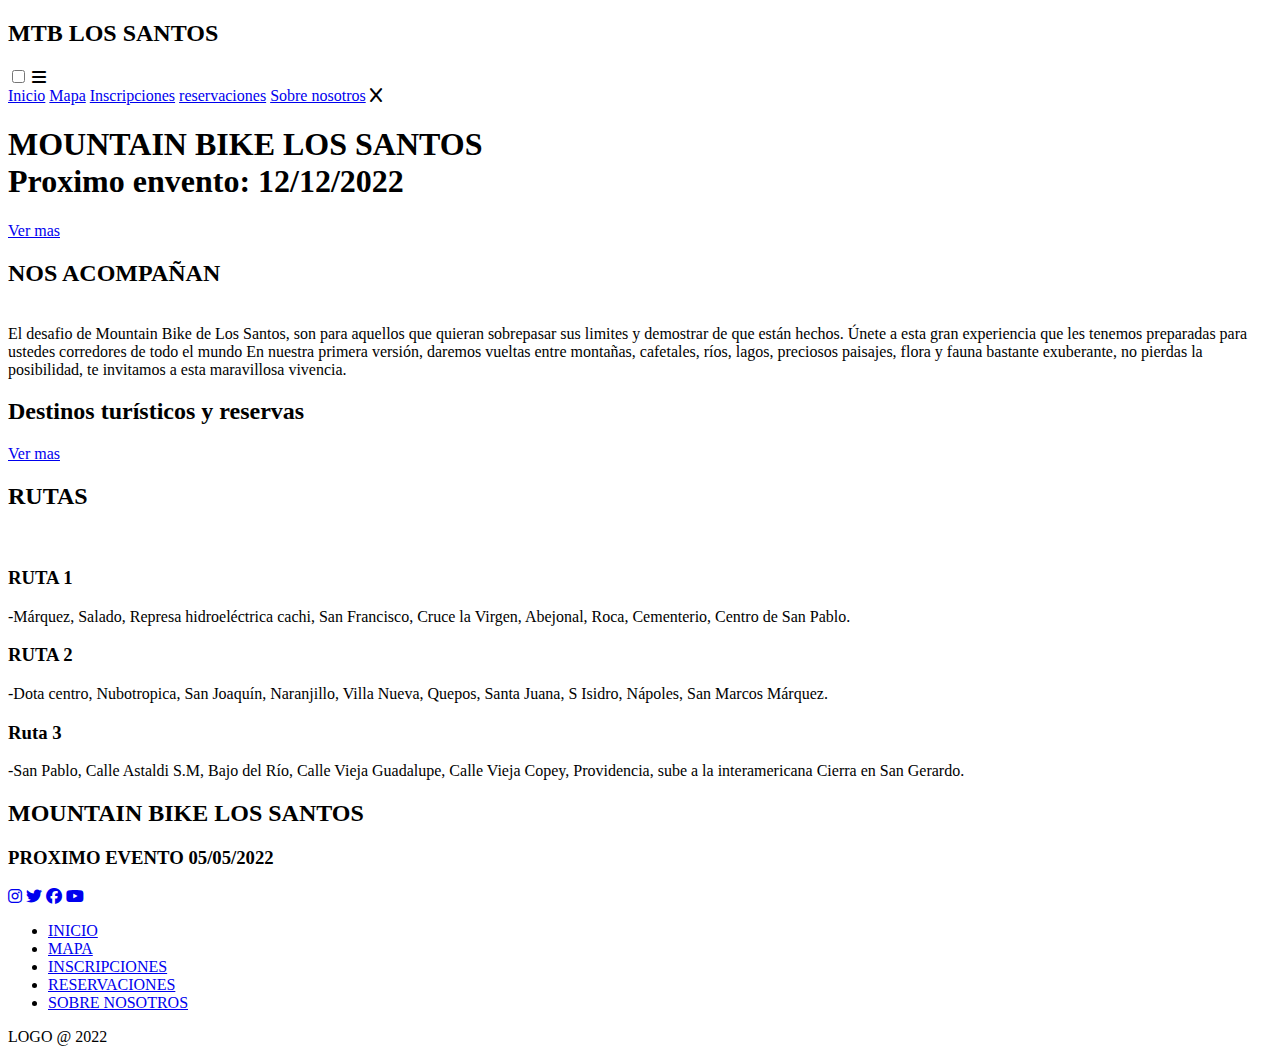
==== index.html @ a085ca8e "Sitio web creado para proyecto del INA" ====
<!DOCTYPE html>
<html lang="en">
<head>
    <meta charset="UTF-8">
    <meta http-equiv="X-UA-Compatible" content="IE=edge">
    <meta name="viewport" content="width=device-width, initial-scale=1.0">
    <title>MTB los Santos</title>
    <link rel="preconnect" href="https://fonts.googleapis.com">
    <link rel="preconnect" href="https://fonts.gstatic.com" crossorigin>
    <link href="https://fonts.googleapis.com/css2?family=Noto+Sans:wght@500&display=swap" rel="stylesheet">
    <link rel="stylesheet" href="https://cdnjs.cloudflare.com/ajax/libs/font-awesome/6.2.0/css/all.min.css">
    <link rel="stylesheet" href="/css/style.css">
    <style>
        @font-face {
            font-family: Made Soulmaze;
            src: url(/Fonts/MADE\ Soulmaze\ PERSONAL\ USE.otf);
        }
    </style>
</head>
<body>
    <header>
        <h2 class="logo">MTB LOS SANTOS</h2>
        <input type="checkbox" id="check">
        <label for="check" class="mostrar-menu">
            <i class="fa-solid fa-bars"></i>
        </label>
        <nav class="menu">
            <a href="/index.html">Inicio</a>
            <a href="/html/mapa.html">Mapa</a>
            <a href="/html/inscripciones.html">Inscripciones</a>
            <a href="/html/tours y reservaciones.html">reservaciones</a>
            <a href="/html/sobre-nosotros.html">Sobre nosotros</a>
            <label for="check" class="esconder-menu">
                <i class="fa-solid fa-x"></i>
            </label>
        </nav>
    </header>
    <!--!BANNER-->
    <section class="banner">
        <div class="contenido-banner">
            <h1> MOUNTAIN BIKE LOS SANTOS <span> <br></span>Proximo envento: 12/12/2022</h1>
            <a href="#" class="btn">Ver mas</a>
        </div>
    </section>
    <!--!DIVISION-->
    <div class="division"></div>
    <!--!PATROCIONIOS-->
    <section class="patrocinios">
        <h2>NOS ACOMPAÑAN</h2>
        <div class="fondo">
            <img src="/img/patrocinadores/bac.png" alt="">
            <img src="/img/patrocinadores/vans.png" alt="">
        </div>
    </section>
    <!--!INFO-->
    <section class="texto-landing-page">
        <div class="info">
            El desafio de Mountain Bike de Los Santos, son para aquellos que quieran sobrepasar sus limites y demostrar de que están
            hechos. Únete a esta gran experiencia que les tenemos preparadas para ustedes corredores de todo el mundo
            En nuestra primera versión, daremos vueltas entre montañas, cafetales, ríos, lagos, preciosos paisajes, flora y fauna
            bastante exuberante, no pierdas la posibilidad, te invitamos a esta maravillosa vivencia.
        </div>
    </section>
    <!--!RESERVAS-->
    <section class="reservas">
        <div class="texto">
            <h2>Destinos turísticos y reservas</h2>
        </div>
        <a href="#" class="btn">Ver mas</a>
    </section>
    <!--!RUTAS-->
    <section class="rutas">
                <h2>RUTAS</h2>
        <div class="glass">
            <div class="mapas">
                <img src="/img/recorrido/ruta-1.png" alt="">
                <img src="/img/recorrido/ruta-2.png" alt="">
                <img src="/img/recorrido/ruta-3.png" alt="">
            </div>
            <div class="texto">
                <div class="ruta">
                    <h3>RUTA 1</h3>
                    <p>-Márquez, Salado, Represa hidroeléctrica cachi, San Francisco, Cruce la Virgen, Abejonal, Roca, Cementerio, Centro de San Pablo.</p>
                </div>
                <div class="ruta">
                    <h3>RUTA 2</h3>
                    <p>-Dota centro, Nubotropica, San Joaquín, Naranjillo, Villa Nueva, Quepos, Santa Juana, S Isidro, Nápoles, San Marcos Márquez.</p>
                </div>
                <div class="ruta">
                    <h3>Ruta 3</h3>
                    <p>-San Pablo, Calle Astaldi S.M, Bajo del Río, Calle Vieja Guadalupe, Calle Vieja Copey, Providencia, sube a la
                    interamericana Cierra en San Gerardo.</p>
                </div>
            </div>
        </div>
    </section>
    <!--!EVENTO-->
    <section class="evento">
        <div class="info-evento">
        <h2>MOUNTAIN BIKE LOS SANTOS</h2>
        <h3>PROXIMO EVENTO 05/05/2022</h3>
        </div>
    </section>
    <!--!FOOTER-->
    <footer>
        <div class="social">
            <a href="#"><i class="fab fa-instagram"></i></a>
            <a href="#"><i class="fab fa-twitter"></i></a>
            <a href="#"><i class="fab fa-facebook"></i></a>
            <a href="#"><i class="fab fa-youtube"></i></a>
        </div>
        <ul class="list">
            <li>
                <a href="#">INICIO</a>
            </li>
            <li>
                <a href="/html/mapa.html">MAPA</a>
            </li>
            <li>
                <a href="/html/inscripciones.html">INSCRIPCIONES</a>
            </li>
            <li>
                <a href="/html/tours y reservaciones.html">RESERVACIONES</a>
            </li>
            <li>
                <a href="/html/sobre-nosotros.html">SOBRE NOSOTROS</a>
            </li>
        </ul>
        <p class="copyright">
            LOGO @ 2022
        </p>
    </footer>
</body>
</html>
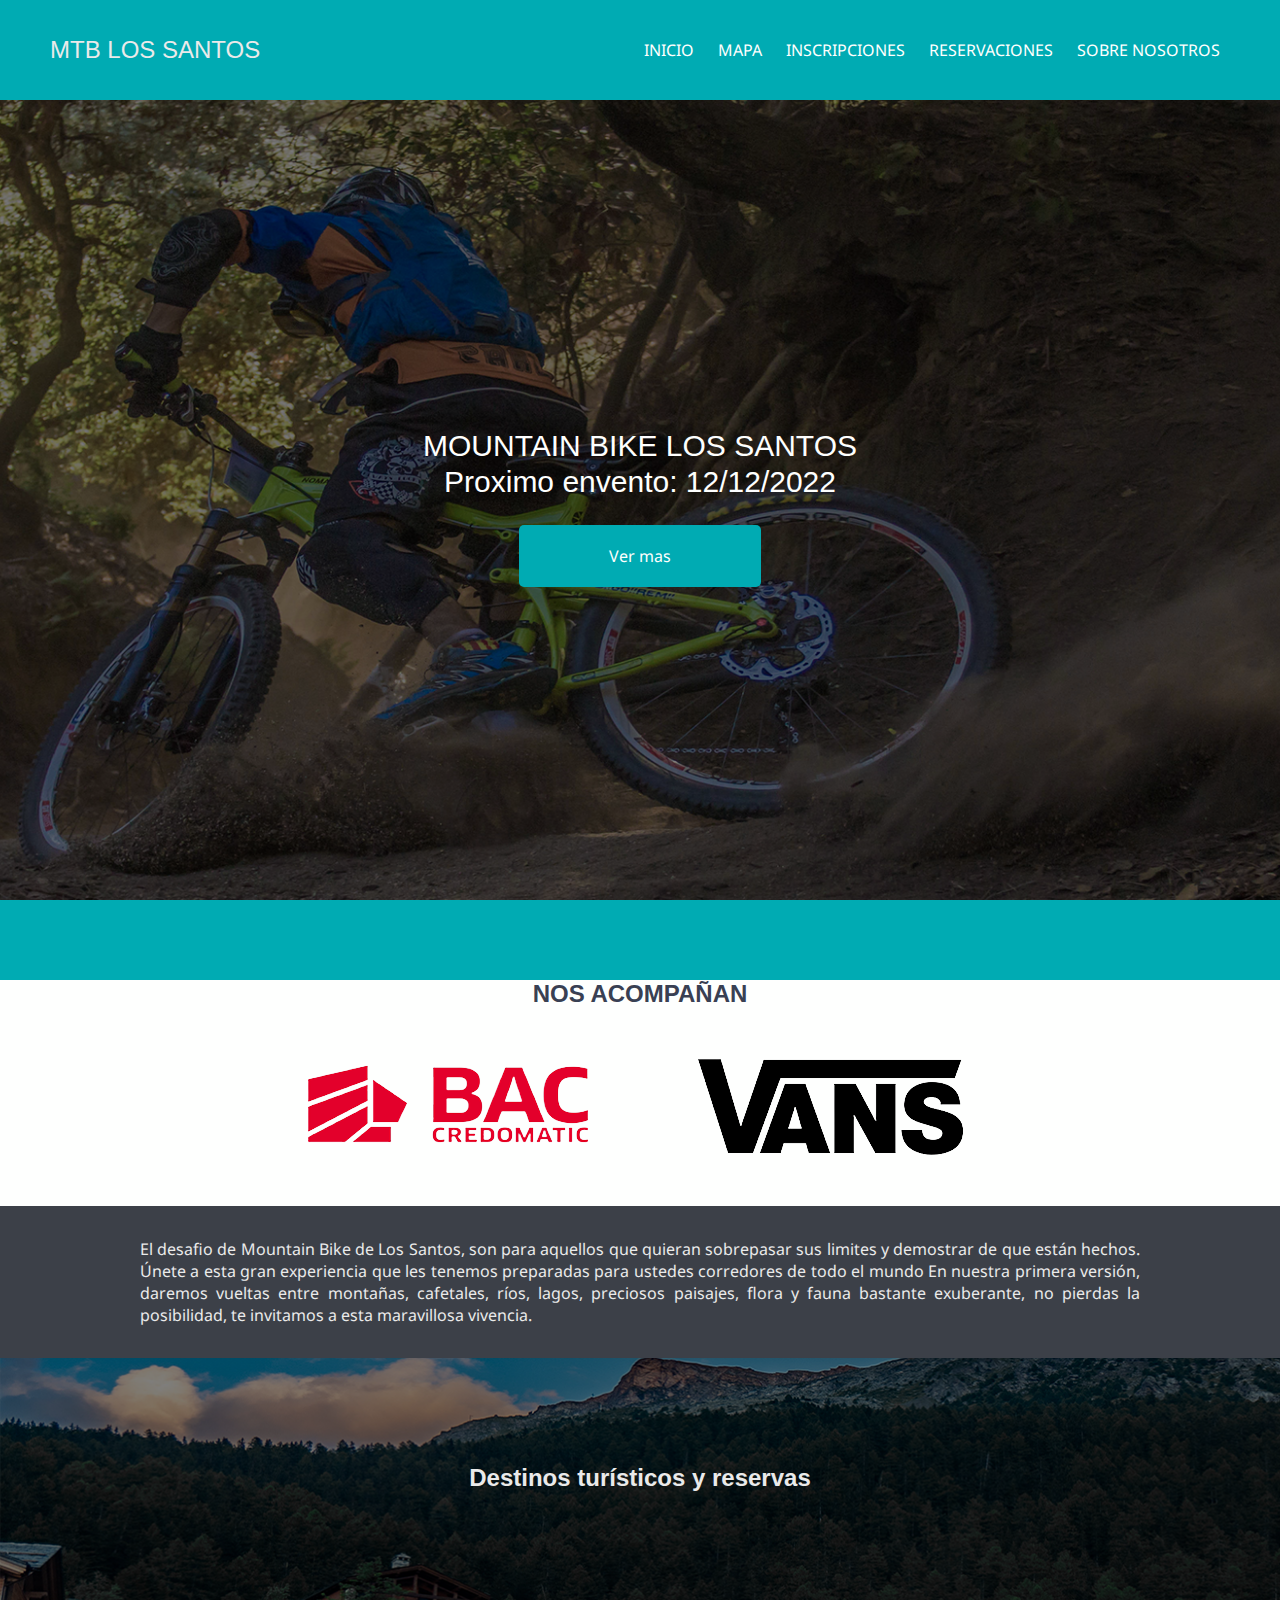
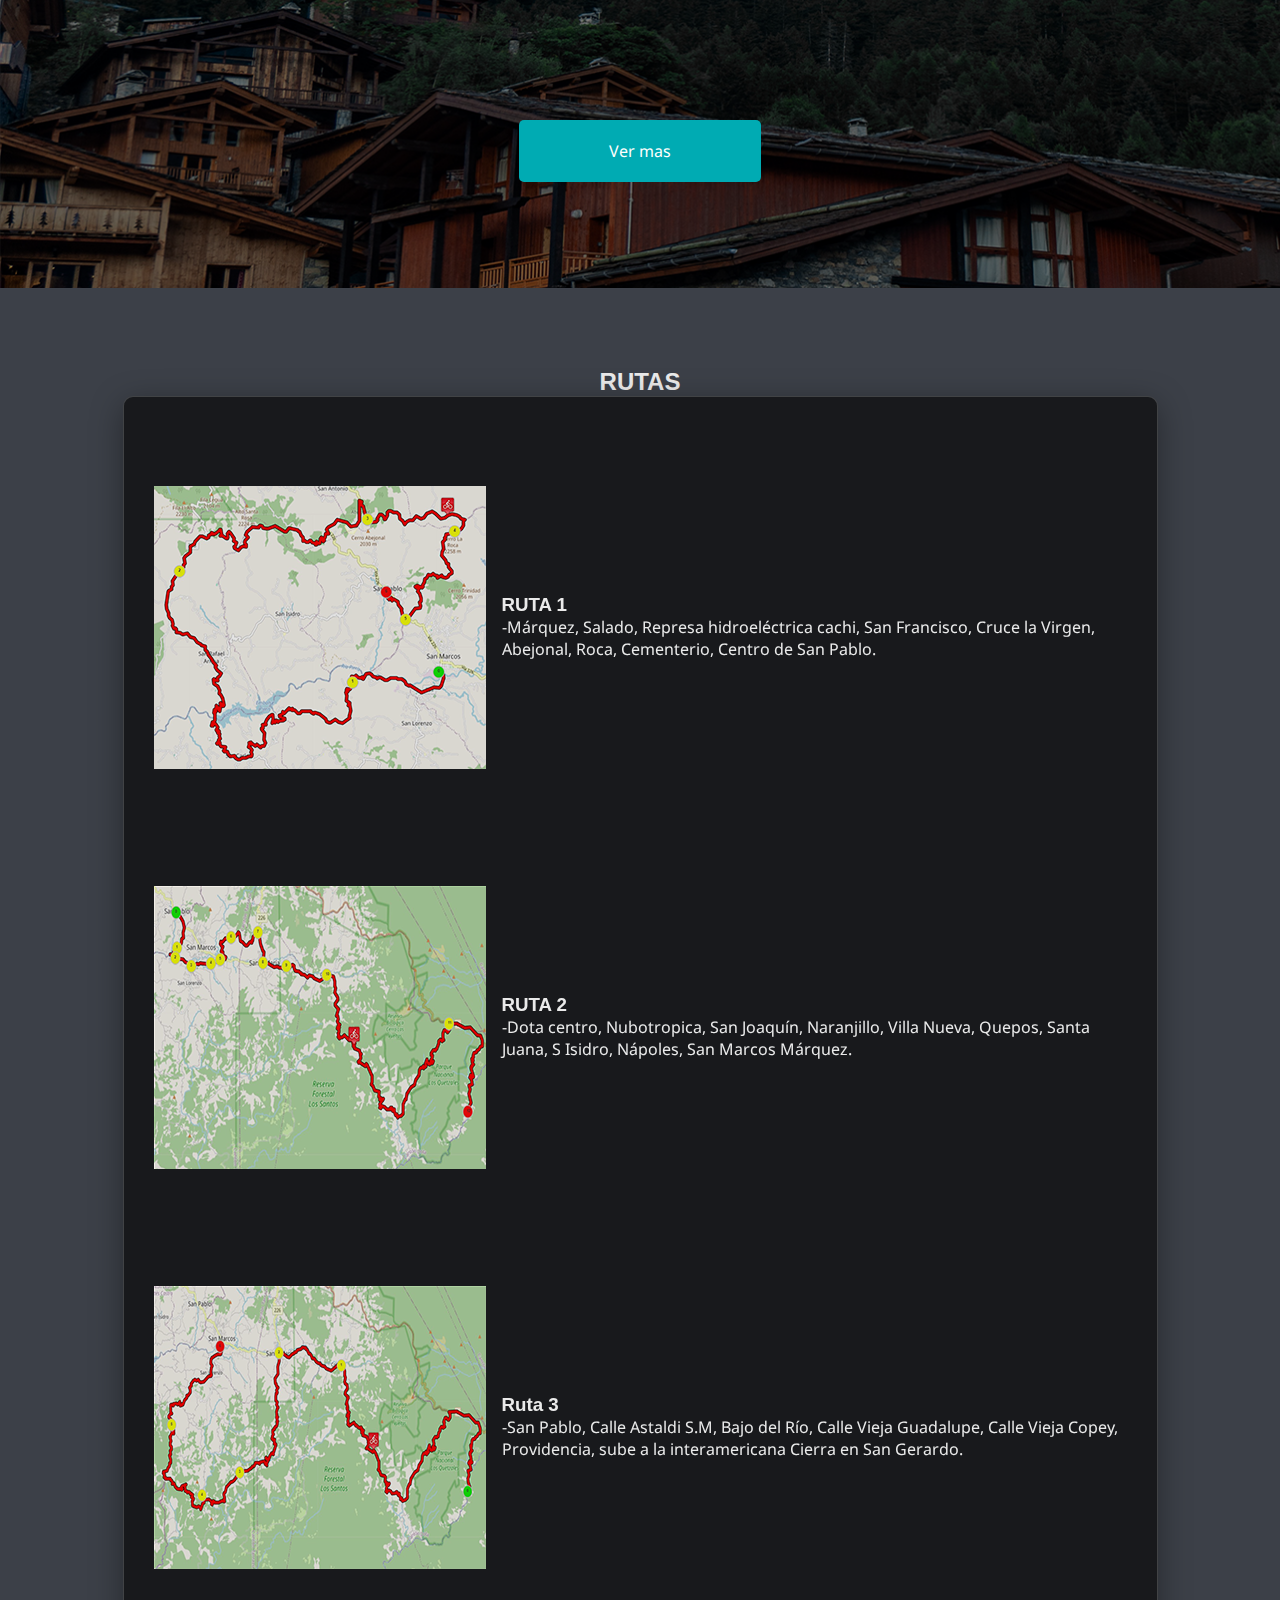
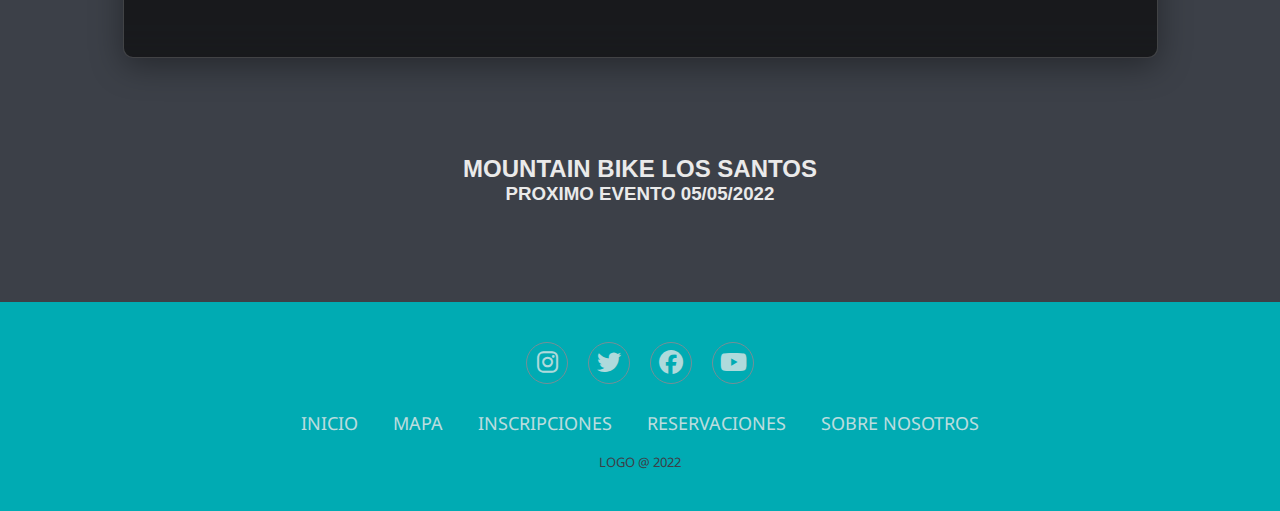
==== commit 77588ec7: "Update index.html" ====
--- a/index.html
+++ b/index.html
@@ -9,7 +9,7 @@
     <link rel="preconnect" href="https://fonts.gstatic.com" crossorigin>
     <link href="https://fonts.googleapis.com/css2?family=Noto+Sans:wght@500&display=swap" rel="stylesheet">
     <link rel="stylesheet" href="https://cdnjs.cloudflare.com/ajax/libs/font-awesome/6.2.0/css/all.min.css">
-    <link rel="stylesheet" href="/css/style.css">
+    <link rel="stylesheet" href="./css/style.css">
     <style>
         @font-face {
             font-family: Made Soulmaze;
@@ -131,4 +131,4 @@
         </p>
     </footer>
 </body>
-</html>+</html>
--- a/css/style.css
+++ b/css/style.css
@@ -0,0 +1,813 @@
+/*!RESET*/
+
+:root {
+    --main-color: #00abb3;
+    --background: #394053;
+    --font-1: #fefffe;
+    --font-2: #9D858D;
+}
+
+* {
+    padding: 0;
+    margin: 0;
+    font-family: 'Noto Sans', sans-serif;
+}
+
+body {
+    background-color: #3c4048;
+    color: #EAEAEA;
+}
+
+h1, h2, h3, h4, h5, h6 {
+    font-family: 'Made soulmaze',sans-serif ;
+}
+
+/*!HEADER*/
+
+header {
+    height: 100px;
+    background: var(--main-color);
+    padding:  0 50px;
+    display: flex;
+    justify-content: space-between;
+    align-items: center;
+}
+
+.logo {
+    text-transform: uppercase;
+    font-weight: 200;
+}
+
+.menu a {
+    color: var(--font-1);
+    text-transform: uppercase;
+    text-decoration: none;
+    padding: 0 10px;
+    transition: 0.4s;
+}
+
+.mostrar-menu,
+.esconder-menu {
+    font-size: 25px;
+    cursor: pointer;
+    display: none;
+    transition: 0.4s;
+}
+
+.mostrar-menu {
+    order: 1;
+}
+
+.menu a:hover,
+.mostrar-menu:hover {
+    color: var(--background);
+}
+
+.esconder-menu:hover {
+    color: var(--main-color);
+}
+
+#check {
+    display: none;
+}
+
+/*!BANNER*/
+
+.banner {
+    padding: 0 50px;
+    background-image: url(/img/banner/banner-1.png);
+    height: 800px;
+    background-size: cover;
+    background-position: center;
+    text-align: center;
+}
+
+.banner-1 {
+    padding: 0 50px;
+    background-image: url(/img/banner/banner-2.png);
+    height: 800px;
+    background-size: cover;
+    background-position: center;
+    text-align: center;
+}
+
+.banner-2 {
+    padding: 0 50px;
+    background-image: url(/img/banner/banner-4.png);
+    height: 800px;
+    background-size: cover;
+    background-position: center;
+    text-align: center;
+}
+
+.banner-3 {
+    padding: 0 50px;
+    background-image: url(/img/banner/banner-3.png);
+    height: 800px;
+    background-size: cover;
+    background-position: center;
+    text-align: center;
+}
+
+.banner-4 {
+    padding: 0 50px;
+    background-image: url(/img/banner/banner-7.png);
+    height: 800px;
+    background-size: cover;
+    background-position: center;
+    text-align: center;
+}
+
+.banner-elite {
+    width: 100%;
+    background-image: url(/img/banner/banner-6.png);
+    height: 800px;
+    background-size: cover;
+    background-position: center;
+    text-align: center;
+}
+
+.contenido-banner {
+    position: relative;
+    color: var(--font-1);
+    height: 100%;
+    display: flex;
+    flex-direction: column;
+    justify-content: center;
+}
+
+.contenido-banner h1 {
+    font-size: 30px;
+    font-weight: 400;
+    padding: 10px 0px;
+}
+
+.contenido-banner h1 span {
+    font-weight: 600;
+}
+
+.btn { /*?PREGUNTAR SI UN BTN OCUPA SER RESPONSIVE*/
+    margin-top: 1rem;
+    text-decoration: none;
+    color: var(--font-1);
+    padding: 20px 90px;
+    background: var(--main-color);
+    align-self: baseline;
+    border-radius: 5px;
+    align-self: center;
+}
+
+.btn:hover {
+    background: var(--background);
+    transition: all 0.4s;
+}
+
+/*!DIVISION*/
+
+.division {
+    height: 80px;
+    width: 100%;
+    background-color: var(--main-color);
+}
+
+/*!PATROCINIOS*/
+
+.patrocinios{
+    background-color: var(--font-1);
+    color: var(--background);
+    text-align: center;
+}
+
+.fondo { /*!REDIMENSIONAR LAS IMAGENES*/
+    background-color: var(--font-1);
+    position: relative;
+    display: flex;
+    justify-content: center;
+    text-align: center;
+}
+
+/*!INFO */
+
+.texto-landing-page {
+    display: flex;
+    text-align: justify;
+    justify-content: center;
+}
+
+.info {
+    width: 1000px;
+    margin-top: 2rem;
+    margin-bottom: 2rem;
+}
+
+/*!RESERVAS*/
+
+.reservas {
+    width: 100%;
+    height: 530px;
+    background-image: url(/img/reservaciones/banner-hotel-2.png);
+    background-size: cover;
+    display: flex;
+    justify-content: space-around;
+    flex-direction: column;
+    align-items: center;
+}
+
+.texto {
+    font-family: 'Made soulmaze', sans-serif;
+}
+
+/*!RUTAS*/
+
+.rutas {
+/*     border: 1px solid #00abb3; */
+    width: 100%;
+    height: 1290px;
+    margin-top: 5rem;
+    display: flex;
+    align-items: center;
+    justify-content: center;
+    flex-direction: column;
+}
+
+.glass {
+/*     border: 1px solid #00abb3; */
+    width: 973px;
+    height: 1200px;
+    display: flex;
+    justify-content: space-between;
+    padding: 30px;
+    background: rgba(0, 0, 0, 0.6);
+    box-shadow: 0 8px 32px 0 rgba(0, 0, 0, 0.37);
+    backdrop-filter: blur(14px);
+    -webkit-backdrop-filter: blur(14px);
+    border-radius: 10px;
+    border: 1px solid rgba(255, 255, 255, 0.18);
+}
+
+.mapas {
+    display: flex;
+    flex-direction: column;
+    justify-content: space-around;
+    margin-right: 1rem;
+}
+
+.glass .texto {
+    display: flex;
+    flex-direction: column;
+    justify-content: space-around;
+}
+
+/*!EVENTO*/
+
+.evento {
+    width: 100%;
+    height: 20vh;
+    margin-top: 2rem ;
+    margin-bottom: 2rem;
+    display: flex;
+    flex-direction: column;
+    align-items: center;
+    justify-content: space-around;
+}
+
+.info-evento {
+    display: flex;
+    flex-direction: column;
+    justify-content: space-around;
+    align-items: center;
+}
+
+/*!FOOTER*/
+
+footer {
+    padding:  40px 0;
+    background-color: #00abb3;
+    width: 100%;
+}
+
+footer .social {
+    text-align: center;
+    padding-bottom: 25px;
+    color: #EAEAEA;
+}
+
+footer .social a {
+    font-size: 24px;
+    color: inherit;
+    border: 1px solid var(--font-2);
+    width: 40px;
+    height: 40px;
+    line-height: 38px;
+    display: inline-block;
+    text-align: center;
+    border-radius: 50px;
+    margin: 0 8px;
+    opacity: 0.75;
+}
+
+footer .social a:hover {
+    opacity: 0.9;
+}
+
+footer ul {
+    margin: 0;
+    padding: 0;
+    list-style: none;
+    font-size: 18px;
+    line-height: 1.6;
+    margin-bottom: 0;
+    text-align: center;
+}
+
+footer ul li a {
+    color: inherit;
+    text-decoration: none;
+    opacity: 0.8;
+}
+
+footer ul li {
+    display: inline-block;
+    padding: 0 15px;
+}
+
+footer ul li a:hover {
+    opacity: 1;
+}
+
+footer .copyright {
+    margin-top: 15px;
+    text-align: center;
+    font-size: 13px;
+    color: #3c4048;
+}
+
+/*TODO_MAPA.HTML*/
+
+/*!INFO*/
+
+.texto-mapa {
+    display: flex;
+    flex-direction: column;
+    justify-content: center;
+    align-items: center;
+    margin-bottom: 5rem;
+}
+
+/*!ETAPAS*/
+
+.etapas {
+    width: 100%;
+    display: flex;
+    flex-direction: row;
+    flex-wrap: wrap;
+    justify-content: space-around;
+}
+
+.etapa {
+    margin-bottom: 2rem;
+    display: flex;
+    flex-direction: column;
+    align-items: center;
+    justify-content: space-between;
+    background: rgba(0, 171, 179, 0.50);
+    box-shadow: 0 8px 32px 0 rgba(0, 0, 0, 0.37);
+    backdrop-filter: blur(14px);
+    -webkit-backdrop-filter: blur(14px);
+    border-radius: 10px;
+    border: 1px solid rgba(255, 255, 255, 0.18);
+}
+
+.nombre-etapas {
+    margin: 2rem 2rem;
+}
+
+.localizaciones {
+    width: 500px;
+    display: flex;
+    align-items: center;
+    text-align: justify;
+    margin: 2rem;
+}
+
+.altimetria-datos {
+    margin-bottom: 2rem;
+}
+
+/*!TOURS Y RESERVACIONES*/
+
+.botones-reservas {
+    height: 10rem;
+    display: flex;
+    align-items: center;
+    justify-content: space-around;
+}
+
+.paquetes {
+    display: flex;
+    flex-direction: column;
+    justify-content: center;
+    align-items: center;
+}
+
+.image {
+    width: 100%;
+    height: 50vh;
+    background-image: url(/img/reservaciones/caminata.png);
+    background-size: cover;
+    display: flex;
+    justify-content: center;
+    align-items: center;
+}
+
+.image-2 {
+    width: 100%;
+    height: 50vh;
+    margin-top: 4rem;
+    background-image: url(/img/reservaciones/represa.png);
+    background-size: cover;
+    display: flex;
+    justify-content: center;
+    align-items: center;
+}
+
+.texto-paquete {
+    width: 700px;
+    margin-top: 3rem;
+    margin-bottom: 3rem;
+    display: flex;
+    justify-content: center;
+    flex-direction: column;
+    align-items: center;
+}
+
+.image-3 {
+    width: 940px;
+    height: 50vh;
+    margin-top: 5rem;
+    background-image: url(/img/reservaciones/quetzal/banner.jpg);
+    background-size: auto;
+    display: flex;
+    justify-content: center;
+    align-items: center;
+}
+
+.image-4 {
+    width: 940px;
+    height: 50vh;
+    margin-top: 5rem;
+    background-image: url(/img/reservaciones/dantica/banner-2.jpg);
+    background-size: auto;
+    display: flex;
+    justify-content: center;
+    align-items: center;
+}
+
+/*TODO_INSCRIPCIONES.HTML*/
+
+.retos {
+    display: flex;
+    flex-direction: column;
+    justify-content: center;
+    align-items: center;
+}
+
+.open {
+    width: 100%;
+    display: flex;
+    flex-direction: column;
+    justify-content: space-between;
+    align-items: center;
+}
+
+.info-open {
+    width: 800px;
+    display: flex;
+    flex-direction: column;
+    justify-content: center;
+    align-items: center;
+}
+
+.info-open span {
+    color: #00abb3;
+    font-family: 'Made soulmaze', sans-serif;
+    margin-bottom: 1rem;
+}
+
+.categoria-open {
+    width: 100%;
+    display: flex;
+    justify-content: center;
+    align-items: center;
+    flex-direction: column;
+    font-family: 'Made soulmaze', sans-serif;
+}
+
+.cuadro-categoria {
+    width: 500px;
+    display: flex; 
+    flex-direction: column;
+    justify-content: space-between;
+    text-align: justify;
+    padding: 30px;
+    background: rgba(0, 171, 179, 0.50);
+    box-shadow: 0 8px 32px 0 rgba(0, 0, 0, 0.37);
+    backdrop-filter: blur(14px);
+    -webkit-backdrop-filter: blur(14px);
+    border-radius: 10px;
+    border: 1px solid rgba(255, 255, 255, 0.18);
+    margin-bottom: 2rem;
+}
+
+.kits {
+    margin-bottom: 2rem;
+    display: flex;
+    flex-direction: column;
+    justify-content: center;
+}
+
+.premios {
+    width: 100%;
+    height: 30vh;
+    display: flex;
+    justify-content: center;
+    align-items: center;
+}
+
+.franja {
+    width: 100%;
+    height: 100px;
+    background-color: #00abb3;
+    display: flex;
+    align-items: center;
+    justify-content: center;
+}
+
+.tabla {
+    width: 500px;
+    display: flex;
+    align-items: center;
+    justify-content: space-around;
+    padding: 30px;
+    background: rgba(0, 171, 179, 0.50);
+    box-shadow: 0 8px 32px 0 rgba(0, 0, 0, 0.37);
+    backdrop-filter: blur(14px);
+    -webkit-backdrop-filter: blur(14px);
+    border-radius: 10px;
+    border: 1px solid rgba(255, 255, 255, 0.18);
+}
+
+
+/*!MEDIA*/
+
+@media(max-width:1200px) {
+    /*?HEADER*/
+    .mostrar-menu,
+    .esconder-menu {
+        display: block;
+    }
+    .menu {
+        position: fixed;
+        width: 100%;
+        height: 100vh;
+        background: var(--background);
+        right: -100%;
+        top: 0;
+        text-align: center;
+        padding: 100px 0px;
+        z-index: 100;
+        transition: 0.8s;
+    }
+    .menu a {
+        display: block;
+        padding: 20px;
+    }
+    .menu a:hover {
+        color: var(--main-color);
+    }
+    .esconder-menu {
+        position: absolute;
+        top: 40px;
+        right: 40px;
+    }
+    #check:checked ~ .menu {
+        right: 0;
+    }
+    .info {
+        font-size: 16px;
+        width: 400px;
+        text-align: justify;
+    }
+    .rutas {
+    width: 100%;
+    height: 1500px;
+    }
+    .glass {
+    width: 600px;
+    height: 1200px;
+    padding: 30px;
+    }
+    .mapas {
+    width: 200px;
+    }
+        .texto-landing-page .info {
+        width: 600px;
+    }
+    .info-open p {
+        width: 600px;
+        margin-bottom: 2rem;
+    }
+    .kits {
+        margin-top: -2rem;
+    }
+        .texto-landing-page {
+        width: 100%;
+    }
+    .texto-landing-page .info {
+        width: 400px;
+    }
+    .info-open p {
+        width: 400px;
+        margin-bottom: 2rem;
+    }
+    .kits {
+        margin-top: -2rem;
+    }
+    .botones-reservas {
+        width: 100%;
+        height: 300px;
+        display: flex;
+        flex-direction: column;
+        text-align: center;
+    }
+    .retos {
+        width: 100%;
+    }
+    .cuadro-categoria {
+        width: 300px;
+    }
+    .premios {
+        width: 300px;
+    }
+    .open {
+        width: 100%;
+    }
+    .categoria-open {
+        width: 100%;
+    }
+    .franja {
+        width: 100%;
+    }
+    .tabla {
+        width: 100%;
+    }
+    .contenido-banner {
+        width: 100%;
+    }
+    .banner-elite {
+        width: 90%;
+        height: 400px;
+    }
+}
+
+@media(max-width:768px) {
+    h1, h2, h3, h4{
+        font-size: 16px;
+    }
+    p {
+        font-size: 12px;
+    }
+    .info {
+        font-size: 12px;
+        width: 200px;
+    }
+    .fondo img {
+        width: 100px;
+        margin-top: 1.5rem;
+    }
+    .rutas {
+        width: 100%;
+        height: 800px;
+    }
+    .glass {
+        width: 550px;
+        height: 600px;
+    }
+    .mapas {
+        width: 150px;
+    }
+    .ruta {
+        font-size: 10px;
+    }
+    .etapa {
+        width: 350px;
+    }
+    .mapa img {
+        width: 300px;
+    }
+    .localizaciones {
+        width: 300px;
+        font-size: 12px;
+    }
+    .altimetria img {
+        width: 300px;
+    }
+}
+
+@media(max-width:586px) {
+    h1, h2, h3,h4 {
+        font-size: 16px;
+    }
+    p {
+        font-size: 12px;
+    }
+    .info {
+        font-size: 12px;
+        width: 200px;
+    }
+    .fondo img {
+        width: 100px;
+        margin-top: 1.5rem;
+    }
+    .rutas {
+        width: 100%;
+        height: 800px;
+    }
+    .glass {
+        width: 250px;
+        height: 700px;
+    }
+    .mapas {
+        width: 150px;
+    }
+    .ruta p{
+        font-size: 8px;
+    }
+    footer {
+        width: 100%;
+    }
+    footer .list li a {
+        font-size: 12px;
+    }
+    .texto-landing-page {
+        width: 100%;
+    }
+    .texto-landing-page .info {
+        width: 400px;
+    }
+    .info-open p {
+        width: 400px;
+        margin-bottom: 2rem;
+    }
+    .kits {
+        margin-top: -2rem;
+    }
+    .botones-reservas {
+        width: 100%;
+        height: 300px;
+        display: flex;
+        flex-direction: column;
+        text-align: center;
+    }
+    .retos {
+        width: 100%;
+    }
+    .cuadro-categoria {
+        width: 300px;
+    }
+    .premios {
+        width: 300px;
+    }
+    .open {
+        width: 100%;
+    }
+    .categoria-open {
+        width: 100%;
+    }
+    .franja {
+        width: 100%;
+    }
+    .tabla {
+        width: 100%;
+    }
+}
+
+@media(max-width:320px) {
+    .etapa {
+        width: 250px;
+    }
+    .mapa img {
+        width: 200px;
+    }
+    .localizaciones {
+        width: 200px;
+        font-size: 12px;
+    }
+
+.altimetria img {
+        width: 200px;
+    }
+}
+
+
+/*!PREGUNTA: CAMBIAR IMAGEN PARA LOS MEDIA QUERY*/